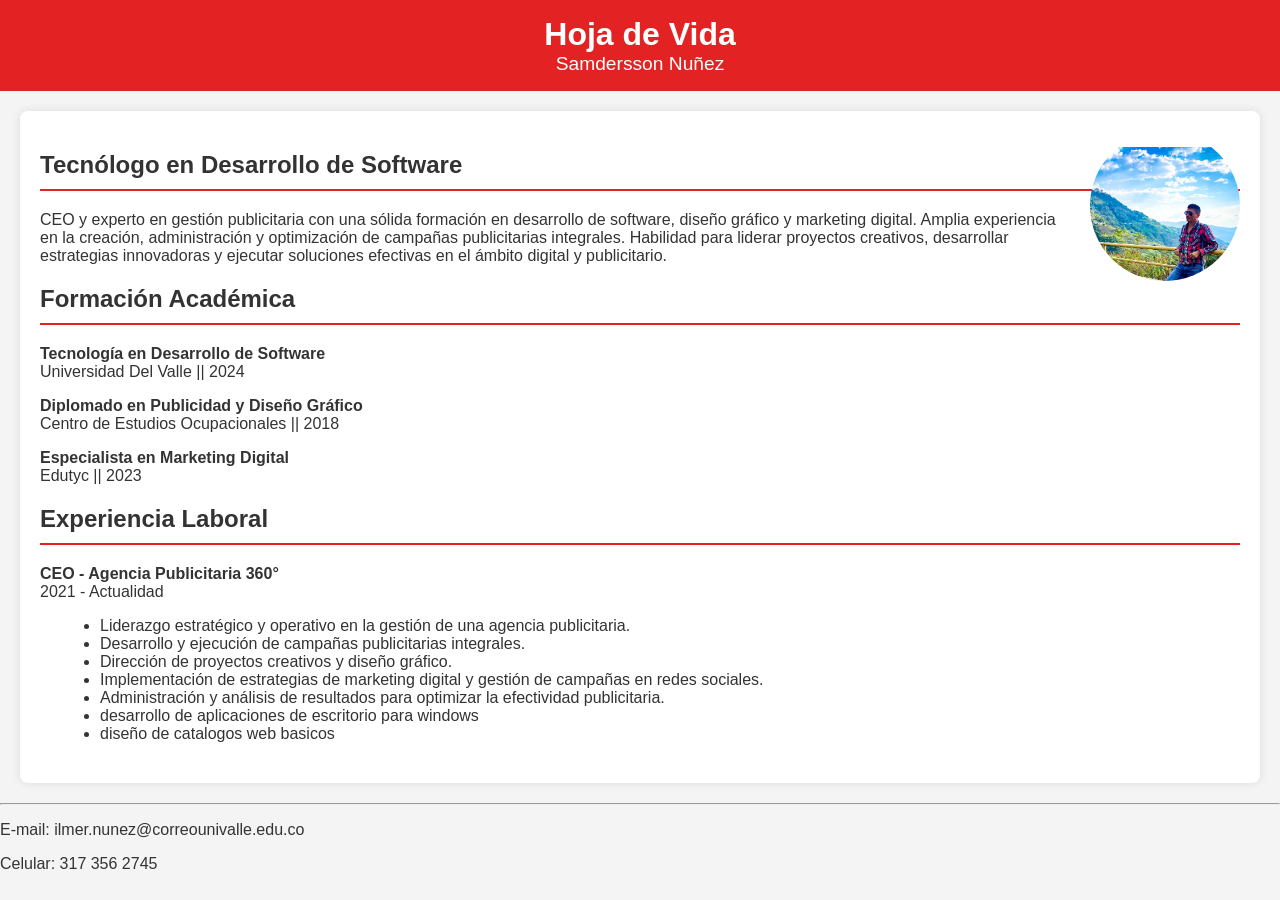
==== index.html @ 49ea9840 "actualizacion de hoja de vida, se agrego fotografia y correccion de estilos en css tambien se agrego" ====
<!DOCTYPE html>
<html lang="es">

<head>
    <meta charset="UTF-8">
    <meta name="viewport" content="width=device-width, initial-scale=1.0">
    <title>Hoja de Vida - Samdersson Nuñez</title>
    <link rel="stylesheet" href="styles.css">
</head>

<body>
    <header>
        <h1>Hoja de Vida</h1>
        <p>Samdersson Nuñez</p>
    </header>

    <section>
        <div class="photo">
            <p><img src="picture.jpg" alt="Foto"></p>

        </div>
        <h2>Tecnólogo en Desarrollo de Software</h2>
        <p>
            CEO y experto en gestión publicitaria con una sólida formación en desarrollo de software, diseño gráfico y marketing digital. Amplia experiencia en la creación, administración y optimización de campañas publicitarias integrales. Habilidad para liderar
            proyectos creativos, desarrollar estrategias innovadoras y ejecutar soluciones efectivas en el ámbito digital y publicitario.
        </p>

        <h2>Formación Académica</h2>
        <div class="educacion-item">
            <p>
                <strong>Tecnología en Desarrollo de Software</strong><br> Universidad Del Valle || 2024
            </p>
            <p>
                <strong>Diplomado en Publicidad y Diseño Gráfico</strong><br> Centro de Estudios Ocupacionales || 2018
            </p>
            <p>
                <strong>Especialista en Marketing Digital</strong><br> Edutyc || 2023
            </p>
        </div>

        <h2>Experiencia Laboral</h2>
        <div class="experiencia-item">
            <p>
                <strong>CEO - Agencia Publicitaria 360°</strong><br> 2021 - Actualidad
            </p>
            <ul>
                <li>Liderazgo estratégico y operativo en la gestión de una agencia publicitaria.</li>
                <li>Desarrollo y ejecución de campañas publicitarias integrales.</li>
                <li>Dirección de proyectos creativos y diseño gráfico.</li>
                <li>Implementación de estrategias de marketing digital y gestión de campañas en redes sociales.</li>
                <li>Administración y análisis de resultados para optimizar la efectividad publicitaria.</li>
                <li>desarrollo de aplicaciones de escritorio para windows</li>
                <li>diseño de catalogos web basicos</li>
            </ul>
        </div>
    </section>

    <footer>
        <hr>
        <div class="Contacto">
            <p>E-mail: ilmer.nunez@correounivalle.edu.co</p>
            <p>Celular: 317 356 2745</p>
        </div>
    </footer>
</body>

</html>
---- styles.css ----
body {
    font-family: Arial, sans-serif;
    margin: 0;
    padding: 0;
    color: #333;
    background-color: #f4f4f4;
}

header {
    background-color: #e32323;
    color: white;
    text-align: center;
    padding: 1em 0;
}

header h1 {
    margin: 0;
    font-size: 2em;
}

header p {
    margin: 0;
    font-size: 1.2em;
}

section {
    margin: 20px;
    padding: 20px;
    background-color: white;
    border-radius: 8px;
    box-shadow: 0 0 10px rgba(0, 0, 0, 0.1);
}

h2 {
    border-bottom: 2px solid #e32323;
    padding-bottom: 10px;
    margin-bottom: 20px;
}

.experiencia-item,
.educacion-item {
    margin-bottom: 20px;
}

ul {
    list-style-type: disc;
    margin-left: 20px;
}

.photo {
    float: right;
    margin-left: 20px;
    width: 150px;
    height: 150px;
    border-radius: 50%;
    overflow: hidden;
}

.photo img {
    width: 100%;
    height: 100%;
    object-fit: cover;
}
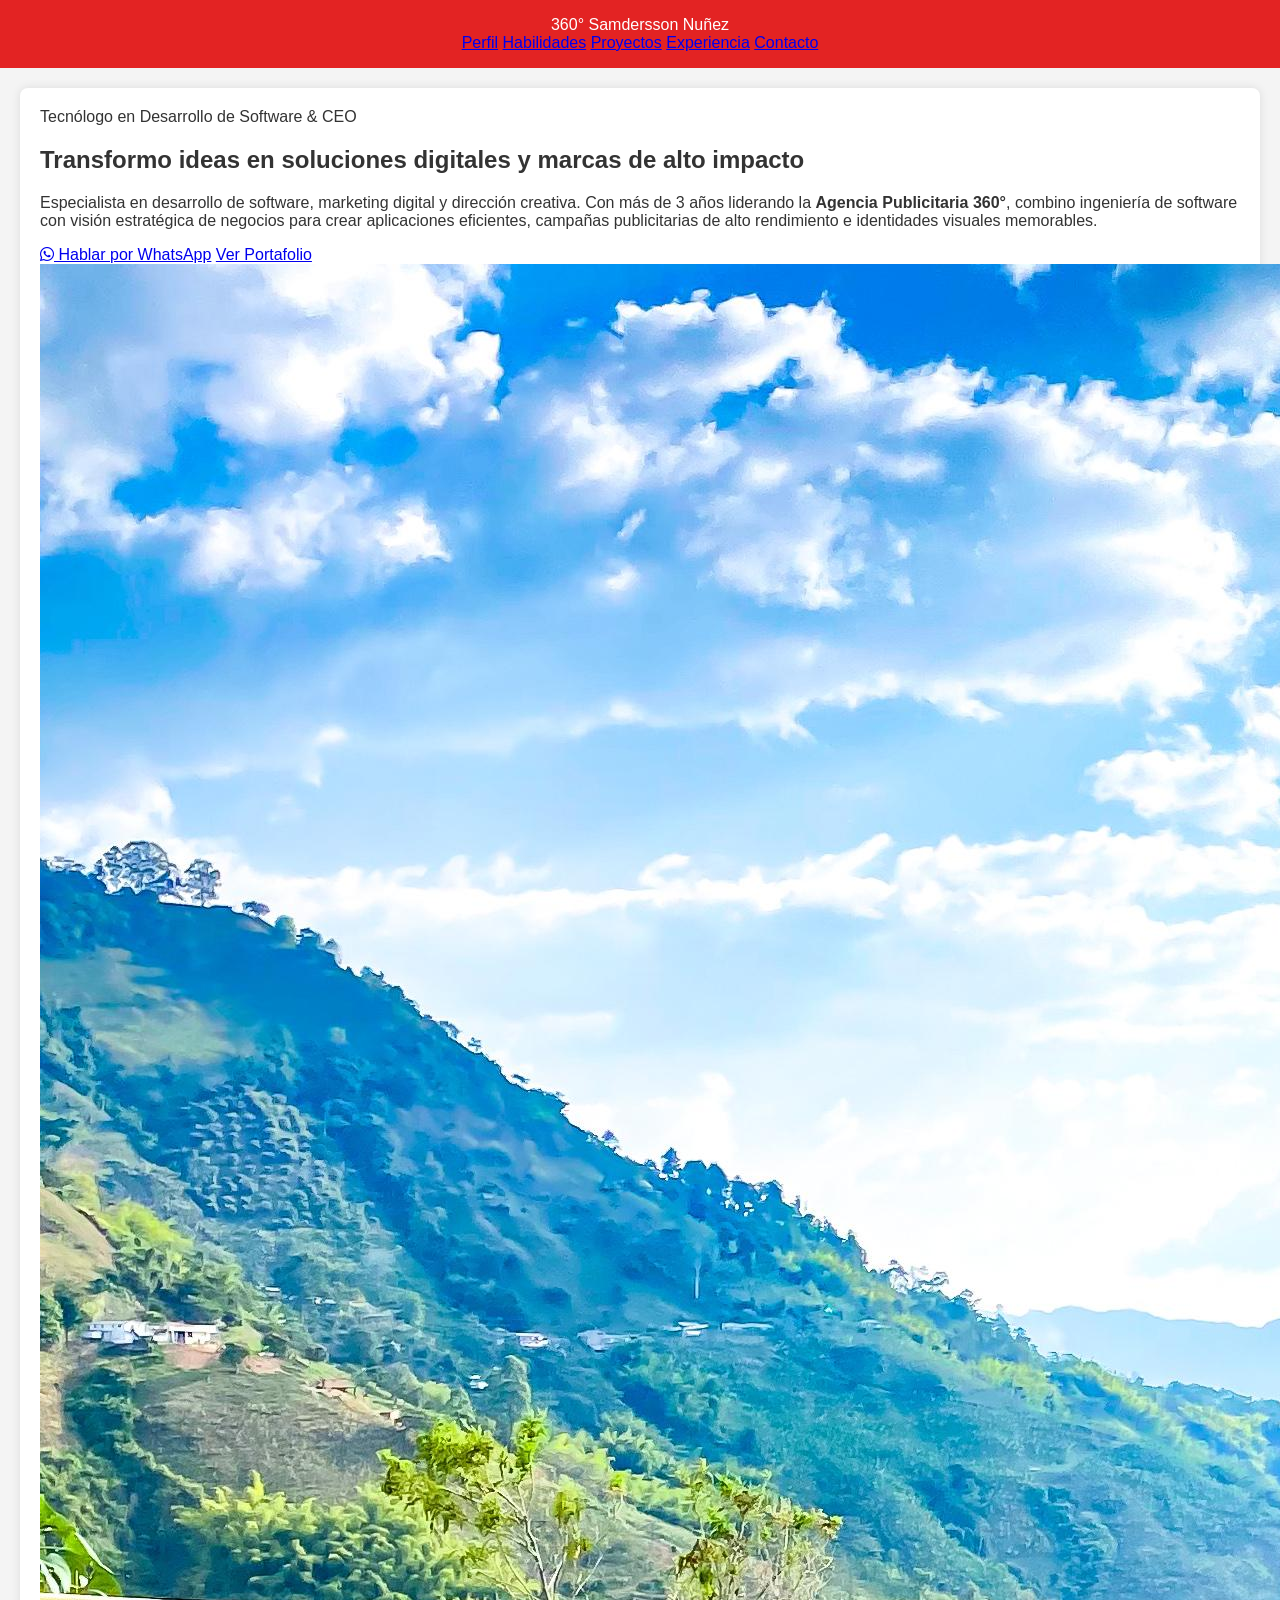
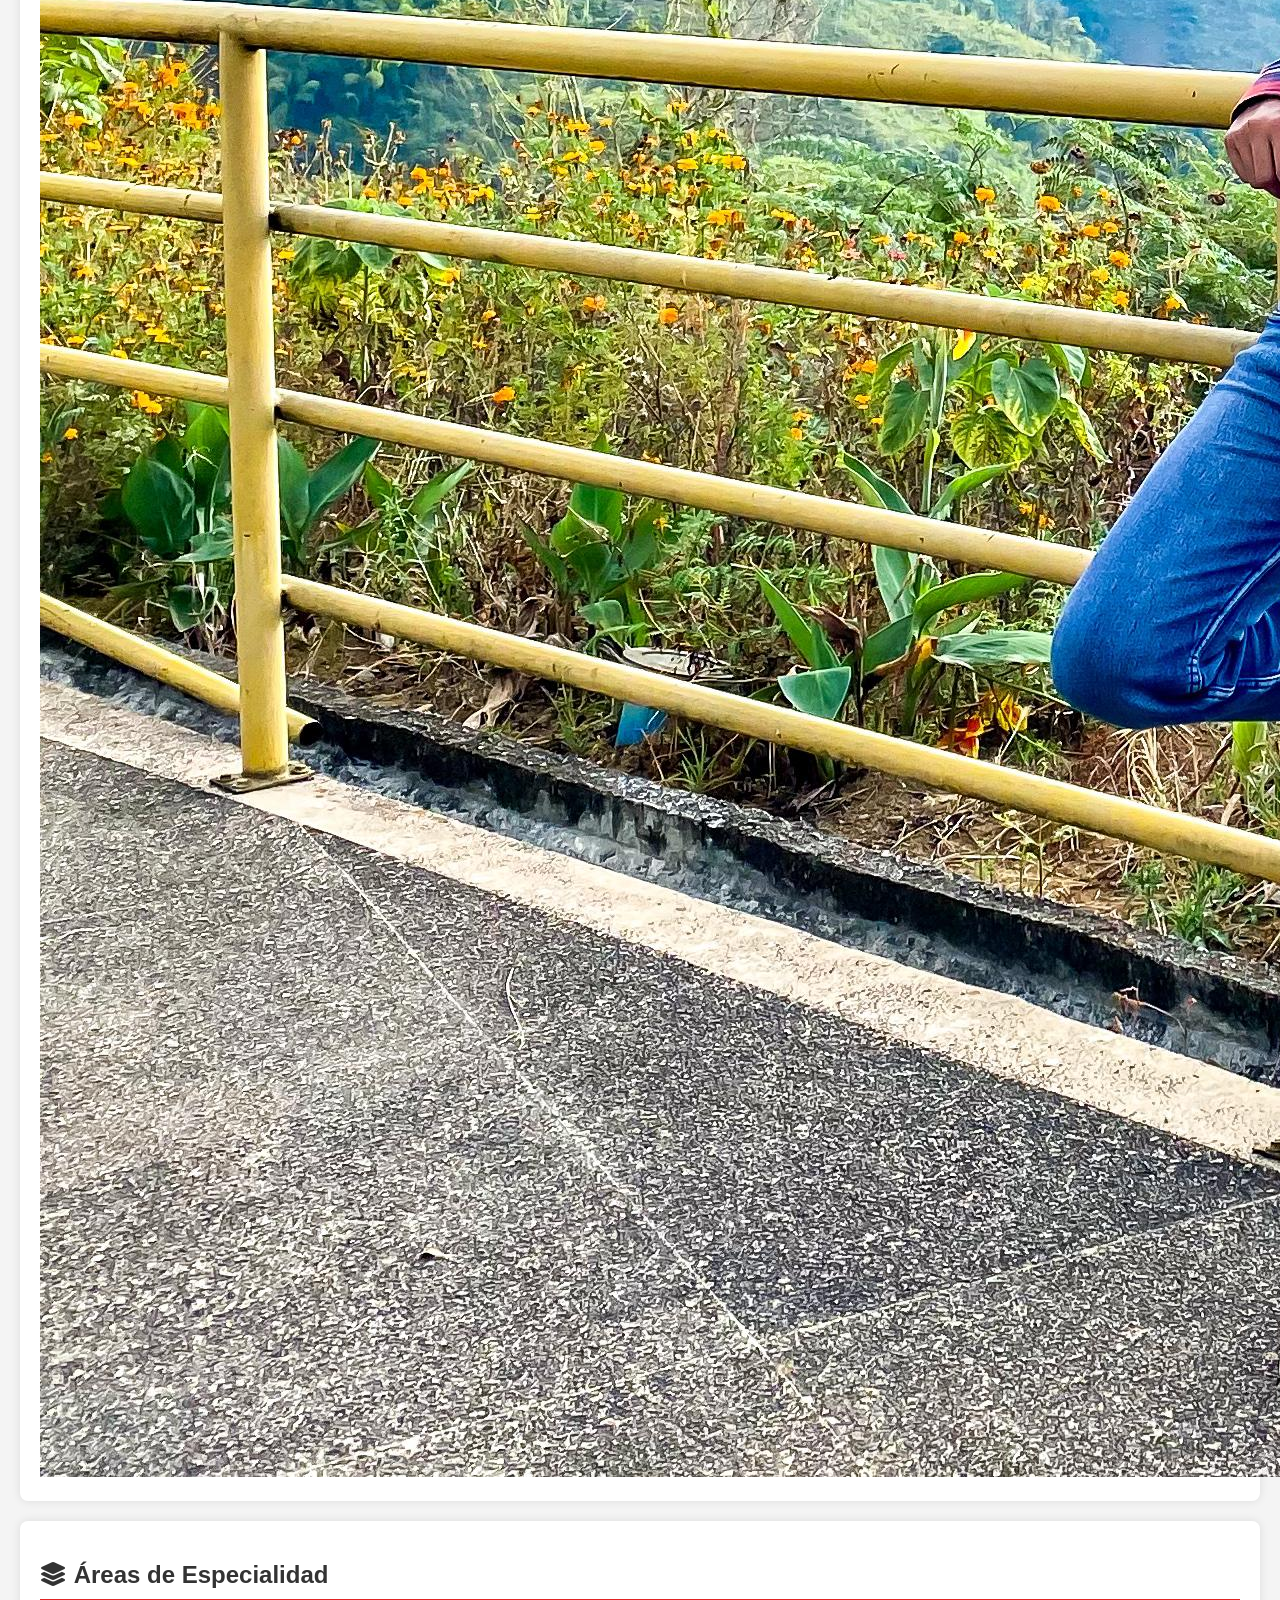
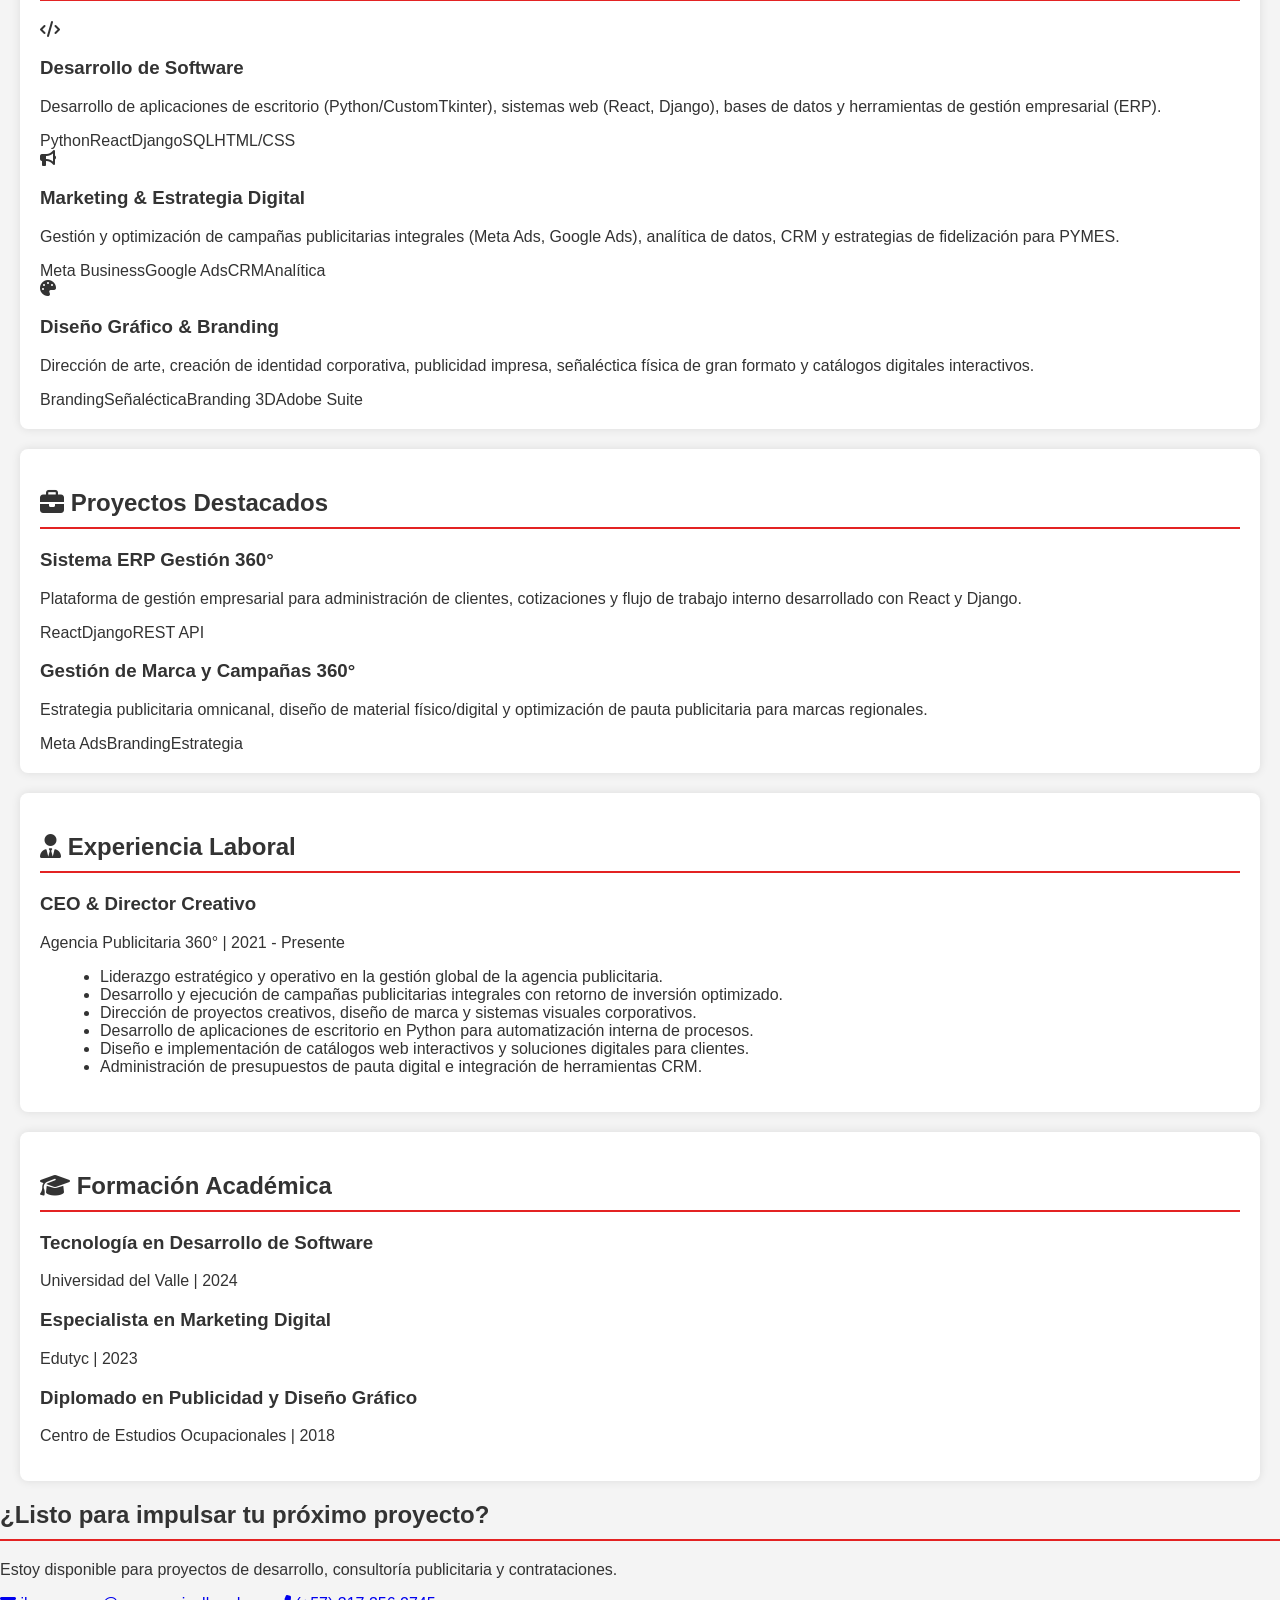
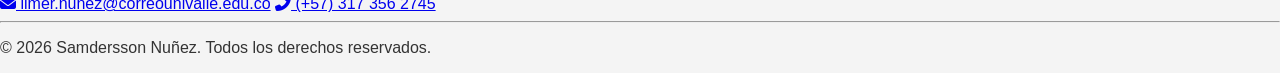
==== commit 850f032e: "actualizacion actualizacion portafolio" ====
--- a/index.html
+++ b/index.html
@@ -4,64 +4,171 @@
 <head>
     <meta charset="UTF-8">
     <meta name="viewport" content="width=device-width, initial-scale=1.0">
-    <title>Hoja de Vida - Samdersson Nuñez</title>
+    <title>Samdersson Nuñez | Desarrollador de Software & Estratega Publicitario</title>
+    <!-- Font Awesome para Iconos -->
+    <link rel="stylesheet" href="https://cdnjs.cloudflare.com/ajax/libs/font-awesome/6.4.0/css/all.min.css">
+    <!-- Google Fonts -->
+    <link href="https://fonts.googleapis.com/css2?family=Inter:wght@300;400;600;700&family=Poppins:wght@500;700&display=swap" rel="stylesheet">
     <link rel="stylesheet" href="styles.css">
 </head>
 
 <body>
-    <header>
-        <h1>Hoja de Vida</h1>
-        <p>Samdersson Nuñez</p>
+
+    <!-- Header / Navbar -->
+    <header class="navbar">
+        <div class="logo">
+            <span class="highlight">360°</span> Samdersson Nuñez
+        </div>
+        <nav>
+            <a href="#perfil">Perfil</a>
+            <a href="#skills">Habilidades</a>
+            <a href="#proyectos">Proyectos</a>
+            <a href="#experiencia">Experiencia</a>
+            <a href="#contacto" class="btn-primary">Contacto</a>
+        </nav>
     </header>
 
-    <section>
-        <div class="photo">
-            <p><img src="picture.jpg" alt="Foto"></p>
-
-        </div>
-        <h2>Tecnólogo en Desarrollo de Software</h2>
-        <p>
-            CEO y experto en gestión publicitaria con una sólida formación en desarrollo de software, diseño gráfico y marketing digital. Amplia experiencia en la creación, administración y optimización de campañas publicitarias integrales. Habilidad para liderar
-            proyectos creativos, desarrollar estrategias innovadoras y ejecutar soluciones efectivas en el ámbito digital y publicitario.
-        </p>
-
-        <h2>Formación Académica</h2>
-        <div class="educacion-item">
-            <p>
-                <strong>Tecnología en Desarrollo de Software</strong><br> Universidad Del Valle || 2024
-            </p>
-            <p>
-                <strong>Diplomado en Publicidad y Diseño Gráfico</strong><br> Centro de Estudios Ocupacionales || 2018
-            </p>
-            <p>
-                <strong>Especialista en Marketing Digital</strong><br> Edutyc || 2023
-            </p>
-        </div>
-
-        <h2>Experiencia Laboral</h2>
-        <div class="experiencia-item">
-            <p>
-                <strong>CEO - Agencia Publicitaria 360°</strong><br> 2021 - Actualidad
-            </p>
-            <ul>
-                <li>Liderazgo estratégico y operativo en la gestión de una agencia publicitaria.</li>
-                <li>Desarrollo y ejecución de campañas publicitarias integrales.</li>
-                <li>Dirección de proyectos creativos y diseño gráfico.</li>
-                <li>Implementación de estrategias de marketing digital y gestión de campañas en redes sociales.</li>
-                <li>Administración y análisis de resultados para optimizar la efectividad publicitaria.</li>
-                <li>desarrollo de aplicaciones de escritorio para windows</li>
-                <li>diseño de catalogos web basicos</li>
-            </ul>
+    <!-- Hero Section -->
+    <section id="perfil" class="hero-section">
+        <div class="hero-container">
+            <div class="hero-text">
+                <span class="badge">Tecnólogo en Desarrollo de Software & CEO</span>
+                <h1>Transformo ideas en soluciones digitales y marcas de alto impacto</h1>
+                <p class="profile-desc">
+                    Especialista en desarrollo de software, marketing digital y dirección creativa. Con más de 3 años liderando la <strong>Agencia Publicitaria 360°</strong>, combino ingeniería de software con visión estratégica de negocios para crear aplicaciones eficientes, campañas publicitarias de alto rendimiento e identidades visuales memorables.
+                </p>
+                <div class="hero-buttons">
+                    <a href="https://wa.me/573173562745" target="_blank" class="btn-whatsapp"><i class="fab fa-whatsapp"></i> Hablar por WhatsApp</a>
+                    <a href="#proyectos" class="btn-outline">Ver Portafolio</a>
+                </div>
+            </div>
+            <div class="hero-photo">
+                <div class="photo-frame">
+                    <img src="picture.jpg" alt="Foto de Samdersson Nuñez">
+                </div>
+            </div>
         </div>
     </section>
 
-    <footer>
-        <hr>
-        <div class="Contacto">
-            <p>E-mail: ilmer.nunez@correounivalle.edu.co</p>
-            <p>Celular: 317 356 2745</p>
+    <main class="main-content">
+
+        <!-- Habilidades Técnicas -->
+        <section id="skills" class="section-block">
+            <h2 class="section-title"><i class="fas fa-layer-group"></i> Áreas de Especialidad</h2>
+            <div class="skills-grid">
+                <div class="skill-card">
+                    <i class="fas fa-code card-icon"></i>
+                    <h3>Desarrollo de Software</h3>
+                    <p>Desarrollo de aplicaciones de escritorio (Python/CustomTkinter), sistemas web (React, Django), bases de datos y herramientas de gestión empresarial (ERP).</p>
+                    <div class="tags">
+                        <span>Python</span><span>React</span><span>Django</span><span>SQL</span><span>HTML/CSS</span>
+                    </div>
+                </div>
+
+                <div class="skill-card">
+                    <i class="fas fa-bullhorn card-icon"></i>
+                    <h3>Marketing & Estrategia Digital</h3>
+                    <p>Gestión y optimización de campañas publicitarias integrales (Meta Ads, Google Ads), analítica de datos, CRM y estrategias de fidelización para PYMES.</p>
+                    <div class="tags">
+                        <span>Meta Business</span><span>Google Ads</span><span>CRM</span><span>Analítica</span>
+                    </div>
+                </div>
+
+                <div class="skill-card">
+                    <i class="fas fa-palette card-icon"></i>
+                    <h3>Diseño Gráfico & Branding</h3>
+                    <p>Dirección de arte, creación de identidad corporativa, publicidad impresa, señaléctica física de gran formato y catálogos digitales interactivos.</p>
+                    <div class="tags">
+                        <span>Branding</span><span>Señaléctica</span><span>Branding 3D</span><span>Adobe Suite</span>
+                    </div>
+                </div>
+            </div>
+        </section>
+
+        <!-- Proyectos Destacados (Sección Clave de Portafolio) -->
+        <section id="proyectos" class="section-block">
+            <h2 class="section-title"><i class="fas fa-briefcase"></i> Proyectos Destacados</h2>
+            <div class="projects-grid">
+                
+                <div class="project-card">
+                    <div class="project-info">
+                        <h3>Sistema ERP Gestión 360°</h3>
+                        <p>Plataforma de gestión empresarial para administración de clientes, cotizaciones y flujo de trabajo interno desarrollado con React y Django.</p>
+                        <div class="tags">
+                            <span>React</span><span>Django</span><span>REST API</span>
+                        </div>
+                    </div>
+                </div>
+
+                <div class="project-card">
+                    <div class="project-info">
+                        <h3>Gestión de Marca y Campañas 360°</h3>
+                        <p>Estrategia publicitaria omnicanal, diseño de material físico/digital y optimización de pauta publicitaria para marcas regionales.</p>
+                        <div class="tags">
+                            <span>Meta Ads</span><span>Branding</span><span>Estrategia</span>
+                        </div>
+                    </div>
+                </div>
+
+            </div>
+        </section>
+
+        <!-- Experiencia y Formación en dos columnas -->
+        <div class="two-columns">
+            <!-- Experiencia Laboral -->
+            <section id="experiencia" class="section-block">
+                <h2 class="section-title"><i class="fas fa-user-tie"></i> Experiencia Laboral</h2>
+                <div class="timeline-item">
+                    <h3>CEO & Director Creativo</h3>
+                    <span class="company">Agencia Publicitaria 360° | 2021 - Presente</span>
+                    <ul>
+                        <li>Liderazgo estratégico y operativo en la gestión global de la agencia publicitaria.</li>
+                        <li>Desarrollo y ejecución de campañas publicitarias integrales con retorno de inversión optimizado.</li>
+                        <li>Dirección de proyectos creativos, diseño de marca y sistemas visuales corporativos.</li>
+                        <li>Desarrollo de aplicaciones de escritorio en Python para automatización interna de procesos.</li>
+                        <li>Diseño e implementación de catálogos web interactivos y soluciones digitales para clientes.</li>
+                        <li>Administración de presupuestos de pauta digital e integración de herramientas CRM.</li>
+                    </ul>
+                </div>
+            </section>
+
+            <!-- Formación Académica -->
+            <section id="educacion" class="section-block">
+                <h2 class="section-title"><i class="fas fa-graduation-cap"></i> Formación Académica</h2>
+                <div class="education-card">
+                    <h3>Tecnología en Desarrollo de Software</h3>
+                    <p class="institution">Universidad del Valle | 2024</p>
+                </div>
+
+                <div class="education-card">
+                    <h3>Especialista en Marketing Digital</h3>
+                    <p class="institution">Edutyc | 2023</p>
+                </div>
+
+                <div class="education-card">
+                    <h3>Diplomado en Publicidad y Diseño Gráfico</h3>
+                    <p class="institution">Centro de Estudios Ocupacionales | 2018</p>
+                </div>
+            </section>
+        </div>
+
+    </main>
+
+    <!-- Footer / Contacto -->
+    <footer id="contacto">
+        <div class="footer-container">
+            <h2>¿Listo para impulsar tu próximo proyecto?</h2>
+            <p>Estoy disponible para proyectos de desarrollo, consultoría publicitaria y contrataciones.</p>
+            
+            <div class="contact-links">
+                <a href="mailto:ilmer.nunez@correounivalle.edu.co"><i class="fas fa-envelope"></i> ilmer.nunez@correounivalle.edu.co</a>
+                <a href="tel:+573173562745"><i class="fas fa-phone-alt"></i> (+57) 317 356 2745</a>
+            </div>
+
+            <hr class="footer-divider">
+            <p class="copyright">&copy; 2026 Samdersson Nuñez. Todos los derechos reservados.</p>
         </div>
     </footer>
+
 </body>
-
-</html>+</html>
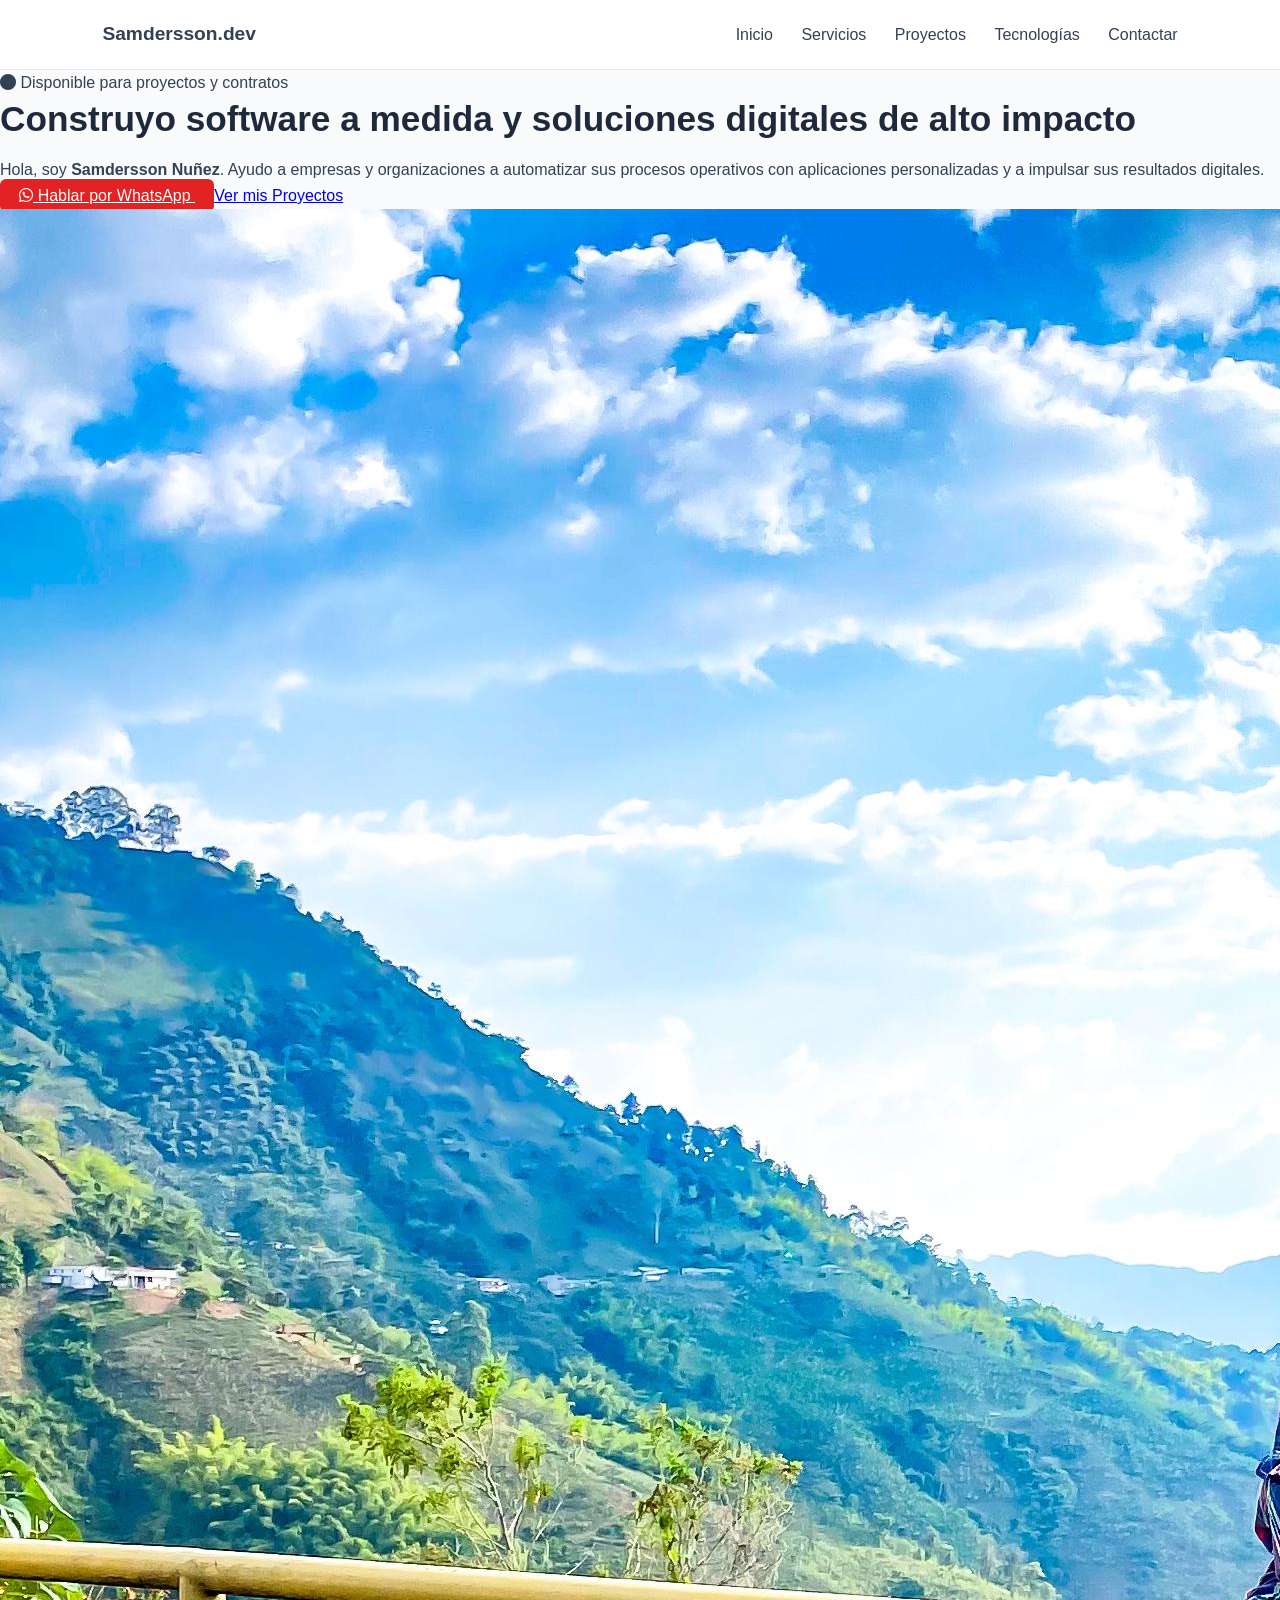
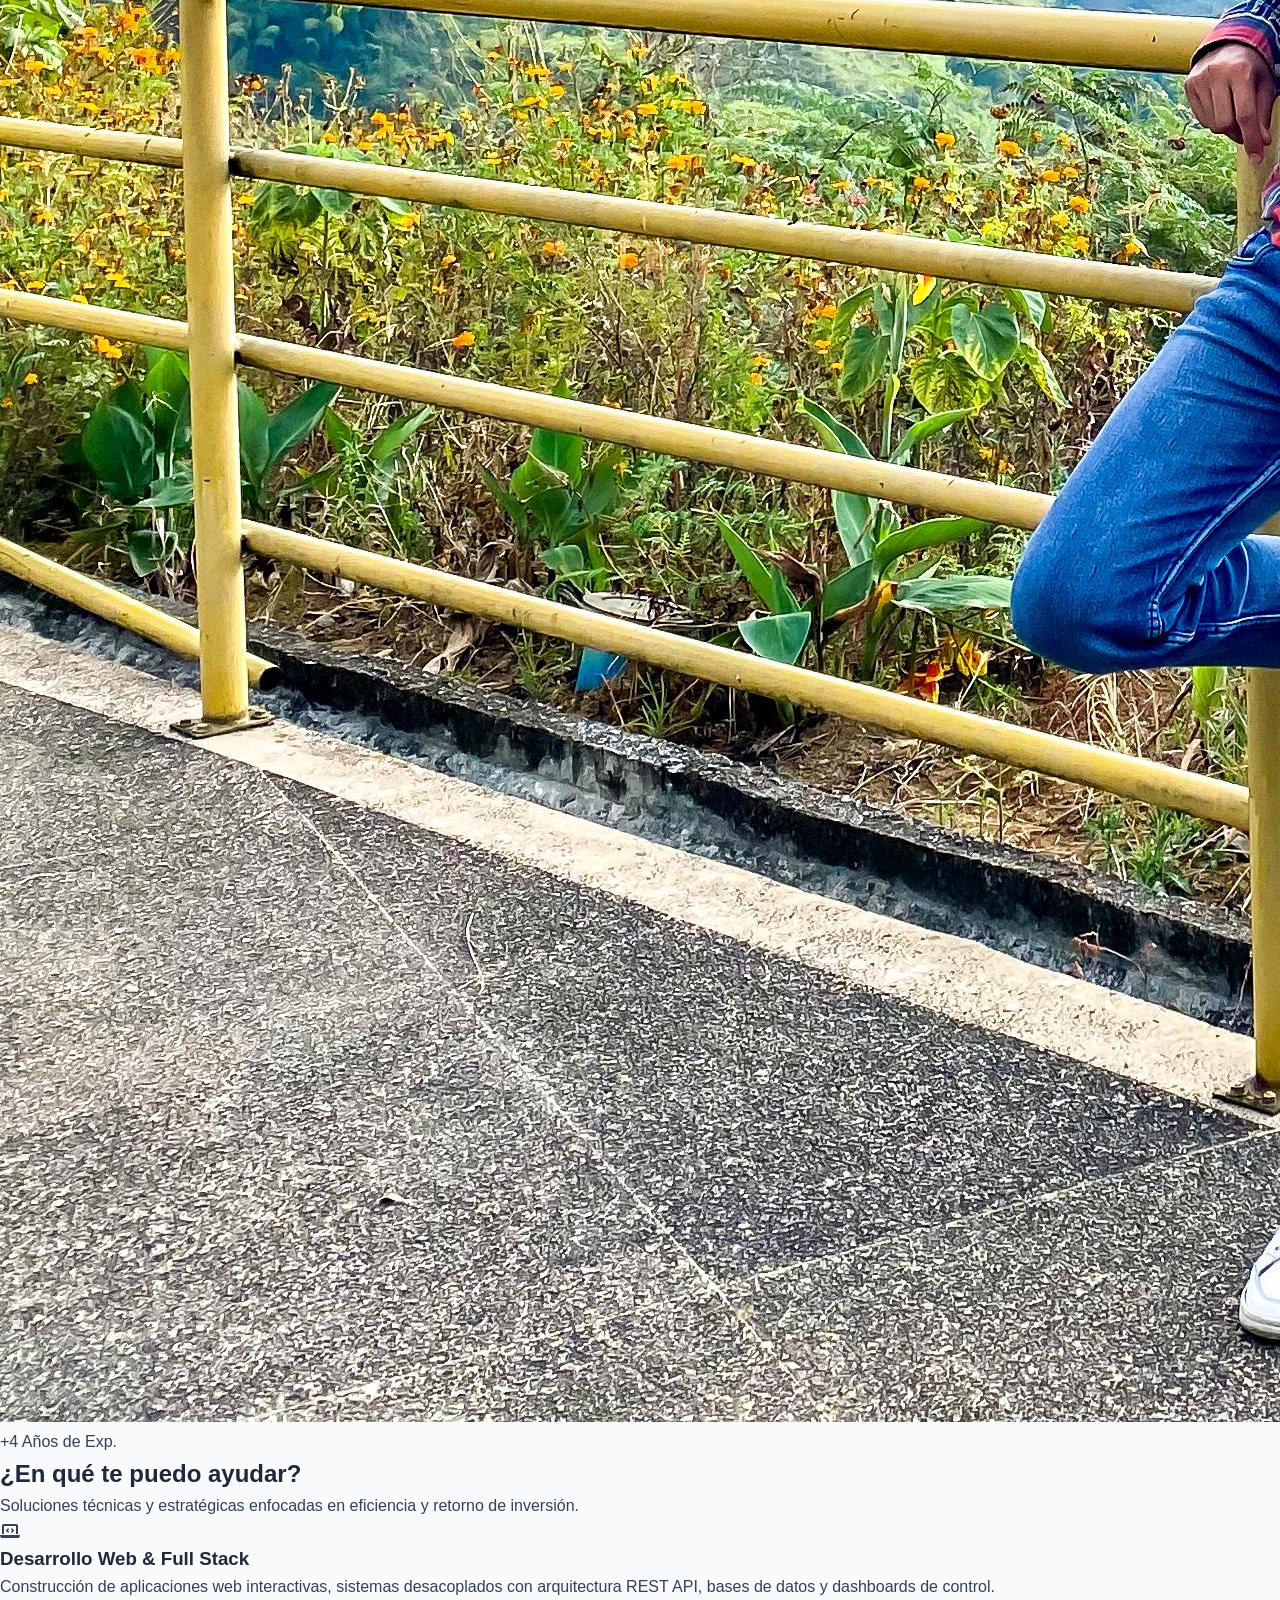
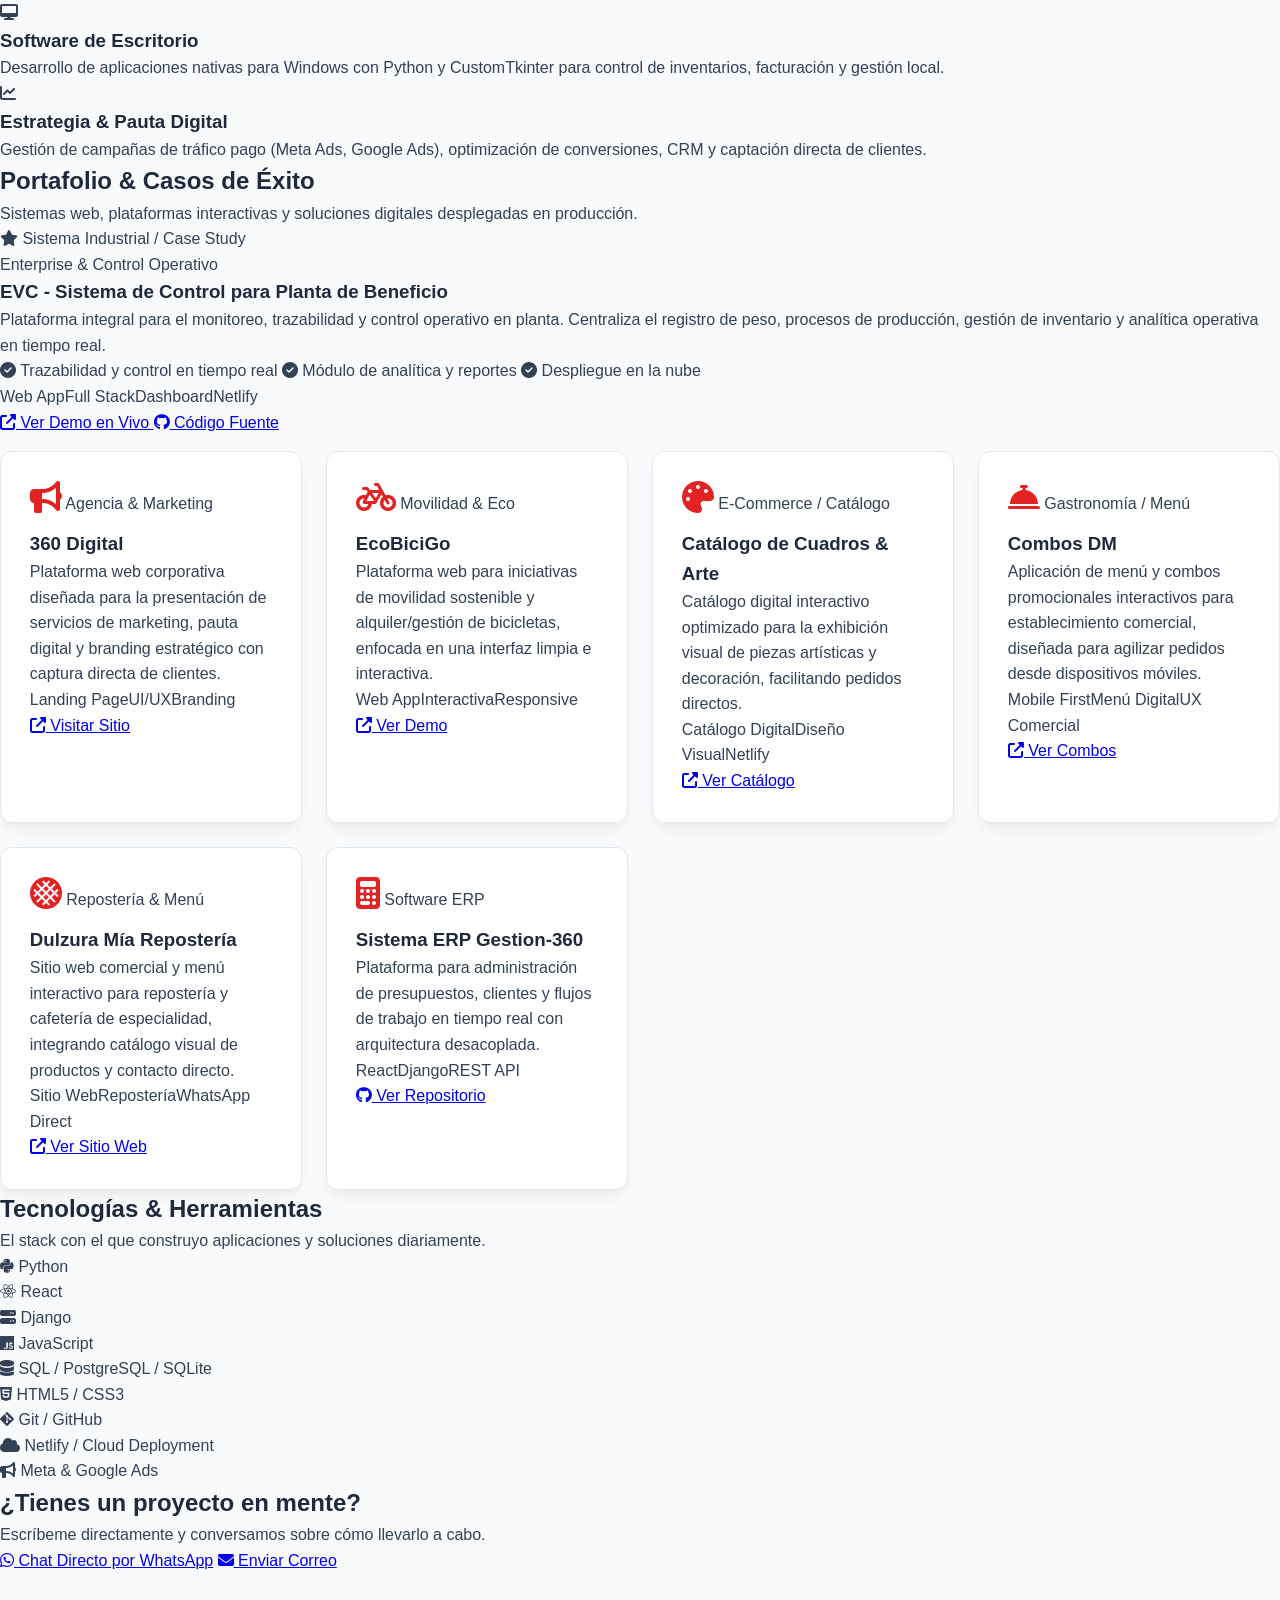
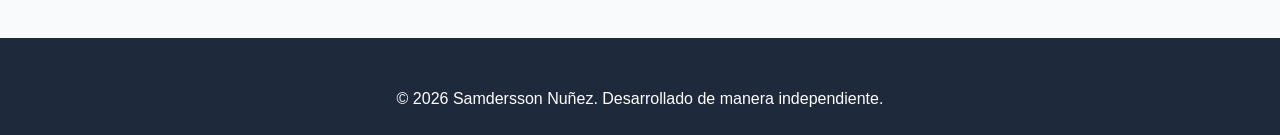
==== commit 54d5cbee: "Integrate Google Tag Manager into index.html Added Google Tag Manager script for tracking." ====
--- a/index.html
+++ b/index.html
@@ -4,11 +4,22 @@
 <head>
     <meta charset="UTF-8">
     <meta name="viewport" content="width=device-width, initial-scale=1.0">
-    <title>Samdersson Nuñez | Desarrollador de Software & Estratega Publicitario</title>
-    <!-- Font Awesome para Iconos -->
+
+        <!-- Google tag (gtag.js) -->
+    <script async src="https://www.googletagmanager.com/gtag/js?id=G-LEH8VTVCDP"></script>
+    <script>
+      window.dataLayer = window.dataLayer || [];
+      function gtag(){dataLayer.push(arguments);}
+      gtag('js', new Date());
+    
+      gtag('config', 'G-LEH8VTVCDP');
+    </script>
+        
+    <title>Samdersson Nuñez | Desarrollador Full Stack & Consultor Digital</title>
+    <!-- Font Awesome Icons -->
     <link rel="stylesheet" href="https://cdnjs.cloudflare.com/ajax/libs/font-awesome/6.4.0/css/all.min.css">
     <!-- Google Fonts -->
-    <link href="https://fonts.googleapis.com/css2?family=Inter:wght@300;400;600;700&family=Poppins:wght@500;700&display=swap" rel="stylesheet">
+    <link href="https://fonts.googleapis.com/css2?family=Plus+Jakarta+Sans:wght@400;500;600;700;800&display=swap" rel="stylesheet">
     <link rel="stylesheet" href="styles.css">
 </head>
 
@@ -17,157 +28,288 @@
     <!-- Header / Navbar -->
     <header class="navbar">
         <div class="logo">
-            <span class="highlight">360°</span> Samdersson Nuñez
+            Samdersson<span class="dot">.dev</span>
         </div>
         <nav>
-            <a href="#perfil">Perfil</a>
-            <a href="#skills">Habilidades</a>
+            <a href="#inicio">Inicio</a>
+            <a href="#servicios">Servicios</a>
             <a href="#proyectos">Proyectos</a>
-            <a href="#experiencia">Experiencia</a>
-            <a href="#contacto" class="btn-primary">Contacto</a>
+            <a href="#stack">Tecnologías</a>
+            <a href="#contacto" class="btn-nav">Contactar</a>
         </nav>
     </header>
 
     <!-- Hero Section -->
-    <section id="perfil" class="hero-section">
-        <div class="hero-container">
+    <section id="inicio" class="hero">
+        <div class="hero-content">
             <div class="hero-text">
-                <span class="badge">Tecnólogo en Desarrollo de Software & CEO</span>
-                <h1>Transformo ideas en soluciones digitales y marcas de alto impacto</h1>
-                <p class="profile-desc">
-                    Especialista en desarrollo de software, marketing digital y dirección creativa. Con más de 3 años liderando la <strong>Agencia Publicitaria 360°</strong>, combino ingeniería de software con visión estratégica de negocios para crear aplicaciones eficientes, campañas publicitarias de alto rendimiento e identidades visuales memorables.
+                <span class="badge-status"><i class="fas fa-circle"></i> Disponible para proyectos y contratos</span>
+                <h1>Construyo software a medida y soluciones digitales de alto impacto</h1>
+                <p class="hero-sub">
+                    Hola, soy <strong>Samdersson Nuñez</strong>. Ayudo a empresas y organizaciones a automatizar sus procesos operativos con aplicaciones personalizadas y a impulsar sus resultados digitales.
                 </p>
-                <div class="hero-buttons">
-                    <a href="https://wa.me/573173562745" target="_blank" class="btn-whatsapp"><i class="fab fa-whatsapp"></i> Hablar por WhatsApp</a>
-                    <a href="#proyectos" class="btn-outline">Ver Portafolio</a>
-                </div>
-            </div>
-            <div class="hero-photo">
-                <div class="photo-frame">
-                    <img src="picture.jpg" alt="Foto de Samdersson Nuñez">
+                <div class="hero-actions">
+                    <a href="https://wa.me/573173562745?text=Hola%20Samdersson,%20quiero%20cotizar%20un%20proyecto" target="_blank" class="btn-primary">
+                        <i class="fab fa-whatsapp"></i> Hablar por WhatsApp
+                    </a>
+                    <a href="#proyectos" class="btn-secondary">Ver mis Proyectos</a>
+                </div>
+            </div>
+            <div class="hero-image">
+                <div class="avatar-card">
+                    <img src="picture.jpg" alt="Samdersson Nuñez">
+                    <div class="experience-badge">
+                        <span class="num">+4</span>
+                        <span class="text">Años de Exp.</span>
+                    </div>
                 </div>
             </div>
         </div>
     </section>
 
-    <main class="main-content">
-
-        <!-- Habilidades Técnicas -->
-        <section id="skills" class="section-block">
-            <h2 class="section-title"><i class="fas fa-layer-group"></i> Áreas de Especialidad</h2>
-            <div class="skills-grid">
-                <div class="skill-card">
-                    <i class="fas fa-code card-icon"></i>
-                    <h3>Desarrollo de Software</h3>
-                    <p>Desarrollo de aplicaciones de escritorio (Python/CustomTkinter), sistemas web (React, Django), bases de datos y herramientas de gestión empresarial (ERP).</p>
-                    <div class="tags">
-                        <span>Python</span><span>React</span><span>Django</span><span>SQL</span><span>HTML/CSS</span>
-                    </div>
-                </div>
-
-                <div class="skill-card">
+    <!-- Servicios -->
+    <section id="servicios" class="section">
+        <div class="section-header">
+            <h2>¿En qué te puedo ayudar?</h2>
+            <p>Soluciones técnicas y estratégicas enfocadas en eficiencia y retorno de inversión.</p>
+        </div>
+
+        <div class="services-grid">
+            <div class="service-card">
+                <div class="service-icon"><i class="fas fa-laptop-code"></i></div>
+                <h3>Desarrollo Web & Full Stack</h3>
+                <p>Construcción de aplicaciones web interactivas, sistemas desacoplados con arquitectura REST API, bases de datos y dashboards de control.</p>
+            </div>
+
+            <div class="service-card">
+                <div class="service-icon"><i class="fas fa-desktop"></i></div>
+                <h3>Software de Escritorio</h3>
+                <p>Desarrollo de aplicaciones nativas para Windows con Python y CustomTkinter para control de inventarios, facturación y gestión local.</p>
+            </div>
+
+            <div class="service-card">
+                <div class="service-icon"><i class="fas fa-chart-line"></i></div>
+                <h3>Estrategia & Pauta Digital</h3>
+                <p>Gestión de campañas de tráfico pago (Meta Ads, Google Ads), optimización de conversiones, CRM y captación directa de clientes.</p>
+            </div>
+        </div>
+    </section>
+
+    <!-- Proyectos Destacados (Showcase & Clientes) -->
+<section id="proyectos" class="section bg-alt">
+    <div class="section-header">
+        <h2>Portafolio & Casos de Éxito</h2>
+        <p>Sistemas web, plataformas interactivas y soluciones digitales desplegadas en producción.</p>
+    </div>
+
+    <div class="projects-container">
+
+        <!-- PROYECTO DESTACADO PRINCIPAL (EVC) -->
+        <div class="featured-project-card">
+            <div class="featured-badge"><i class="fas fa-star"></i> Sistema Industrial / Case Study</div>
+            <div class="featured-content">
+                <div class="featured-text">
+                    <span class="project-tag">Enterprise & Control Operativo</span>
+                    <h3>EVC - Sistema de Control para Planta de Beneficio</h3>
+                    <p>
+                        Plataforma integral para el monitoreo, trazabilidad y control operativo en planta. Centraliza el registro de peso, procesos de producción, gestión de inventario y analítica operativa en tiempo real.
+                    </p>
+                    
+                    <div class="project-highlights">
+                        <span><i class="fas fa-check-circle"></i> Trazabilidad y control en tiempo real</span>
+                        <span><i class="fas fa-check-circle"></i> Módulo de analítica y reportes</span>
+                        <span><i class="fas fa-check-circle"></i> Despliegue en la nube</span>
+                    </div>
+
+                    <div class="tech-stack">
+                        <span>Web App</span><span>Full Stack</span><span>Dashboard</span><span>Netlify</span>
+                    </div>
+
+                    <div class="project-links">
+                        <a href="https://portafolioevc.netlify.app/" target="_blank" class="btn-demo">
+                            <i class="fas fa-external-link-alt"></i> Ver Demo en Vivo
+                        </a>
+                        <a href="https://github.com/Samdersson/planta-de-beneficio" target="_blank" class="btn-github-sm">
+                            <i class="fab fa-github"></i> Código Fuente
+                        </a>
+                    </div>
+                </div>
+            </div>
+        </div>
+
+        <!-- GRID DE PROYECTOS Y CLIENTES -->
+        <div class="projects-grid margin-top-projects">
+            
+            <!-- 1. 360 Digital -->
+            <div class="project-card">
+                <div class="project-header-bar">
                     <i class="fas fa-bullhorn card-icon"></i>
-                    <h3>Marketing & Estrategia Digital</h3>
-                    <p>Gestión y optimización de campañas publicitarias integrales (Meta Ads, Google Ads), analítica de datos, CRM y estrategias de fidelización para PYMES.</p>
-                    <div class="tags">
-                        <span>Meta Business</span><span>Google Ads</span><span>CRM</span><span>Analítica</span>
-                    </div>
-                </div>
-
-                <div class="skill-card">
+                    <span class="project-tag">Agencia & Marketing</span>
+                </div>
+                <div class="project-body">
+                    <h3>360 Digital</h3>
+                    <p>Plataforma web corporativa diseñada para la presentación de servicios de marketing, pauta digital y branding estratégico con captura directa de clientes.</p>
+                    
+                    <div class="tech-stack">
+                        <span>Landing Page</span><span>UI/UX</span><span>Branding</span>
+                    </div>
+
+                    <div class="project-links">
+                        <a href="https://360digital.netlify.app/" target="_blank" class="btn-demo">
+                            <i class="fas fa-external-link-alt"></i> Visitar Sitio
+                        </a>
+                    </div>
+                </div>
+            </div>
+
+            <!-- 2. EcoBiciGo -->
+            <div class="project-card">
+                <div class="project-header-bar">
+                    <i class="fas fa-bicycle card-icon"></i>
+                    <span class="project-tag">Movilidad & Eco</span>
+                </div>
+                <div class="project-body">
+                    <h3>EcoBiciGo</h3>
+                    <p>Plataforma web para iniciativas de movilidad sostenible y alquiler/gestión de bicicletas, enfocada en una interfaz limpia e interactiva.</p>
+                    
+                    <div class="tech-stack">
+                        <span>Web App</span><span>Interactiva</span><span>Responsive</span>
+                    </div>
+
+                    <div class="project-links">
+                        <a href="https://ecobicigo.netlify.app/" target="_blank" class="btn-demo">
+                            <i class="fas fa-external-link-alt"></i> Ver Demo
+                        </a>
+                    </div>
+                </div>
+            </div>
+
+            <!-- 3. Catálogo Cuadros -->
+            <div class="project-card">
+                <div class="project-header-bar">
                     <i class="fas fa-palette card-icon"></i>
-                    <h3>Diseño Gráfico & Branding</h3>
-                    <p>Dirección de arte, creación de identidad corporativa, publicidad impresa, señaléctica física de gran formato y catálogos digitales interactivos.</p>
-                    <div class="tags">
-                        <span>Branding</span><span>Señaléctica</span><span>Branding 3D</span><span>Adobe Suite</span>
-                    </div>
-                </div>
-            </div>
-        </section>
-
-        <!-- Proyectos Destacados (Sección Clave de Portafolio) -->
-        <section id="proyectos" class="section-block">
-            <h2 class="section-title"><i class="fas fa-briefcase"></i> Proyectos Destacados</h2>
-            <div class="projects-grid">
-                
-                <div class="project-card">
-                    <div class="project-info">
-                        <h3>Sistema ERP Gestión 360°</h3>
-                        <p>Plataforma de gestión empresarial para administración de clientes, cotizaciones y flujo de trabajo interno desarrollado con React y Django.</p>
-                        <div class="tags">
-                            <span>React</span><span>Django</span><span>REST API</span>
-                        </div>
-                    </div>
-                </div>
-
-                <div class="project-card">
-                    <div class="project-info">
-                        <h3>Gestión de Marca y Campañas 360°</h3>
-                        <p>Estrategia publicitaria omnicanal, diseño de material físico/digital y optimización de pauta publicitaria para marcas regionales.</p>
-                        <div class="tags">
-                            <span>Meta Ads</span><span>Branding</span><span>Estrategia</span>
-                        </div>
-                    </div>
-                </div>
-
-            </div>
-        </section>
-
-        <!-- Experiencia y Formación en dos columnas -->
-        <div class="two-columns">
-            <!-- Experiencia Laboral -->
-            <section id="experiencia" class="section-block">
-                <h2 class="section-title"><i class="fas fa-user-tie"></i> Experiencia Laboral</h2>
-                <div class="timeline-item">
-                    <h3>CEO & Director Creativo</h3>
-                    <span class="company">Agencia Publicitaria 360° | 2021 - Presente</span>
-                    <ul>
-                        <li>Liderazgo estratégico y operativo en la gestión global de la agencia publicitaria.</li>
-                        <li>Desarrollo y ejecución de campañas publicitarias integrales con retorno de inversión optimizado.</li>
-                        <li>Dirección de proyectos creativos, diseño de marca y sistemas visuales corporativos.</li>
-                        <li>Desarrollo de aplicaciones de escritorio en Python para automatización interna de procesos.</li>
-                        <li>Diseño e implementación de catálogos web interactivos y soluciones digitales para clientes.</li>
-                        <li>Administración de presupuestos de pauta digital e integración de herramientas CRM.</li>
-                    </ul>
-                </div>
-            </section>
-
-            <!-- Formación Académica -->
-            <section id="educacion" class="section-block">
-                <h2 class="section-title"><i class="fas fa-graduation-cap"></i> Formación Académica</h2>
-                <div class="education-card">
-                    <h3>Tecnología en Desarrollo de Software</h3>
-                    <p class="institution">Universidad del Valle | 2024</p>
-                </div>
-
-                <div class="education-card">
-                    <h3>Especialista en Marketing Digital</h3>
-                    <p class="institution">Edutyc | 2023</p>
-                </div>
-
-                <div class="education-card">
-                    <h3>Diplomado en Publicidad y Diseño Gráfico</h3>
-                    <p class="institution">Centro de Estudios Ocupacionales | 2018</p>
-                </div>
-            </section>
-        </div>
-
-    </main>
-
-    <!-- Footer / Contacto -->
-    <footer id="contacto">
-        <div class="footer-container">
-            <h2>¿Listo para impulsar tu próximo proyecto?</h2>
-            <p>Estoy disponible para proyectos de desarrollo, consultoría publicitaria y contrataciones.</p>
-            
-            <div class="contact-links">
-                <a href="mailto:ilmer.nunez@correounivalle.edu.co"><i class="fas fa-envelope"></i> ilmer.nunez@correounivalle.edu.co</a>
-                <a href="tel:+573173562745"><i class="fas fa-phone-alt"></i> (+57) 317 356 2745</a>
-            </div>
-
-            <hr class="footer-divider">
-            <p class="copyright">&copy; 2026 Samdersson Nuñez. Todos los derechos reservados.</p>
-        </div>
+                    <span class="project-tag">E-Commerce / Catálogo</span>
+                </div>
+                <div class="project-body">
+                    <h3>Catálogo de Cuadros & Arte</h3>
+                    <p>Catálogo digital interactivo optimizado para la exhibición visual de piezas artísticas y decoración, facilitando pedidos directos.</p>
+                    
+                    <div class="tech-stack">
+                        <span>Catálogo Digital</span><span>Diseño Visual</span><span>Netlify</span>
+                    </div>
+
+                    <div class="project-links">
+                        <a href="https://catalogo-cuadros.netlify.app/" target="_blank" class="btn-demo">
+                            <i class="fas fa-external-link-alt"></i> Ver Catálogo
+                        </a>
+                    </div>
+                </div>
+            </div>
+
+            <!-- 4. Combos DM -->
+            <div class="project-card">
+                <div class="project-header-bar">
+                    <i class="fas fa-concierge-bell card-icon"></i>
+                    <span class="project-tag">Gastronomía / Menú</span>
+                </div>
+                <div class="project-body">
+                    <h3>Combos DM</h3>
+                    <p>Aplicación de menú y combos promocionales interactivos para establecimiento comercial, diseñada para agilizar pedidos desde dispositivos móviles.</p>
+                    
+                    <div class="tech-stack">
+                        <span>Mobile First</span><span>Menú Digital</span><span>UX Comercial</span>
+                    </div>
+
+                    <div class="project-links">
+                        <a href="https://combosdm.netlify.app/" target="_blank" class="btn-demo">
+                            <i class="fas fa-external-link-alt"></i> Ver Combos
+                        </a>
+                    </div>
+                </div>
+            </div>
+
+            <!-- 5. Dulzura Mía -->
+            <div class="project-card">
+                <div class="project-header-bar">
+                    <i class="fas fa-stroopwafel card-icon"></i>
+                    <span class="project-tag">Repostería & Menú</span>
+                </div>
+                <div class="project-body">
+                    <h3>Dulzura Mía Repostería</h3>
+                    <p>Sitio web comercial y menú interactivo para repostería y cafetería de especialidad, integrando catálogo visual de productos y contacto directo.</p>
+                    
+                    <div class="tech-stack">
+                        <span>Sitio Web</span><span>Repostería</span><span>WhatsApp Direct</span>
+                    </div>
+
+                    <div class="project-links">
+                        <a href="https://dulzuramia.netlify.app/" target="_blank" class="btn-demo">
+                            <i class="fas fa-external-link-alt"></i> Ver Sitio Web
+                        </a>
+                    </div>
+                </div>
+            </div>
+
+            <!-- 6. ERP Gestión-360 -->
+            <div class="project-card">
+                <div class="project-header-bar">
+                    <i class="fas fa-calculator card-icon"></i>
+                    <span class="project-tag">Software ERP</span>
+                </div>
+                <div class="project-body">
+                    <h3>Sistema ERP Gestion-360</h3>
+                    <p>Plataforma para administración de presupuestos, clientes y flujos de trabajo en tiempo real con arquitectura desacoplada.</p>
+                    
+                    <div class="tech-stack">
+                        <span>React</span><span>Django</span><span>REST API</span>
+                    </div>
+
+                    <div class="project-links">
+                        <a href="https://github.com/Samdersson/Gestion-360-ERP" target="_blank" class="btn-github-sm">
+                            <i class="fab fa-github"></i> Ver Repositorio
+                        </a>
+                    </div>
+                </div>
+            </div>
+
+        </div>
+    </div>
+</section>
+
+    <!-- Stack Tecnológico -->
+    <section id="stack" class="section">
+        <div class="section-header">
+            <h2>Tecnologías & Herramientas</h2>
+            <p>El stack con el que construyo aplicaciones y soluciones diariamente.</p>
+        </div>
+
+        <div class="skills-flex">
+            <div class="skill-chip"><i class="fab fa-python"></i> Python</div>
+            <div class="skill-chip"><i class="fab fa-react"></i> React</div>
+            <div class="skill-chip"><i class="fas fa-server"></i> Django</div>
+            <div class="skill-chip"><i class="fab fa-js"></i> JavaScript</div>
+            <div class="skill-chip"><i class="fas fa-database"></i> SQL / PostgreSQL / SQLite</div>
+            <div class="skill-chip"><i class="fab fa-html5"></i> HTML5 / CSS3</div>
+            <div class="skill-chip"><i class="fab fa-git-alt"></i> Git / GitHub</div>
+            <div class="skill-chip"><i class="fas fa-cloud"></i> Netlify / Cloud Deployment</div>
+            <div class="skill-chip"><i class="fas fa-bullhorn"></i> Meta & Google Ads</div>
+        </div>
+    </section>
+
+    <!-- Contacto Directo -->
+    <section id="contacto" class="cta-section">
+        <div class="cta-card">
+            <h2>¿Tienes un proyecto en mente?</h2>
+            <p>Escríbeme directamente y conversamos sobre cómo llevarlo a cabo.</p>
+            <div class="contact-buttons">
+                <a href="https://wa.me/573173562745" target="_blank" class="btn-cta-primary"><i class="fab fa-whatsapp"></i> Chat Directo por WhatsApp</a>
+                <a href="mailto:ilmer.nunez@correounivalle.edu.co" class="btn-cta-secondary"><i class="fas fa-envelope"></i> Enviar Correo</a>
+            </div>
+        </div>
+    </section>
+
+    <footer>
+        <p>&copy; 2026 Samdersson Nuñez. Desarrollado de manera independiente.</p>
     </footer>
 
 </body>
--- a/styles.css
+++ b/styles.css
@@ -1,63 +1,353 @@
-body {
-    font-family: Arial, sans-serif;
+:root {
+    --primary-color: #e32323;
+    --primary-dark: #b81818;
+    --secondary-color: #1e293b;
+    --text-color: #334155;
+    --bg-light: #f8fafc;
+    --white: #ffffff;
+    --border-color: #e2e8f0;
+    --shadow: 0 10px 15px -3px rgba(0, 0, 0, 0.05), 0 4px 6px -2px rgba(0, 0, 0, 0.025);
+    --radius: 12px;
+}
+
+* {
+    box-sizing: border-box;
     margin: 0;
     padding: 0;
-    color: #333;
-    background-color: #f4f4f4;
-}
-
-header {
-    background-color: #e32323;
+}
+
+body {
+    font-family: 'Inter', sans-serif;
+    color: var(--text-color);
+    background-color: var(--bg-light);
+    line-height: 1.6;
+}
+
+h1, h2, h3 {
+    font-family: 'Poppins', sans-serif;
+    color: var(--secondary-color);
+}
+
+/* Navbar */
+.navbar {
+    display: flex;
+    justify-content: space-between;
+    align-items: center;
+    padding: 1.2rem 8%;
+    background-color: var(--white);
+    border-bottom: 1px solid var(--border-color);
+    position: sticky;
+    top: 0;
+    z-index: 100;
+}
+
+.logo {
+    font-size: 1.2rem;
+    font-weight: 700;
+}
+
+.highlight {
+    color: var(--primary-color);
+}
+
+.navbar nav a {
+    margin-left: 1.5rem;
+    text-decoration: none;
+    color: var(--text-color);
+    font-weight: 500;
+    transition: color 0.3s;
+}
+
+.navbar nav a:hover {
+    color: var(--primary-color);
+}
+
+.btn-primary {
+    background-color: var(--primary-color);
+    color: var(--white) !important;
+    padding: 0.5rem 1.2rem;
+    border-radius: 6px;
+}
+
+.btn-primary:hover {
+    background-color: var(--primary-dark);
+}
+
+/* Hero Section */
+.hero-section {
+    background: linear-gradient(135deg, #ffffff 0%, #f1f5f9 100%);
+    padding: 4rem 8%;
+    border-bottom: 1px solid var(--border-color);
+}
+
+.hero-container {
+    display: flex;
+    align-items: center;
+    justify-content: space-between;
+    gap: 3rem;
+    max-width: 1200px;
+    margin: 0 auto;
+}
+
+.hero-text {
+    flex: 1;
+}
+
+.badge {
+    background-color: #fee2e2;
+    color: var(--primary-color);
+    padding: 0.3rem 0.8rem;
+    border-radius: 20px;
+    font-size: 0.85rem;
+    font-weight: 600;
+    display: inline-block;
+    margin-bottom: 1rem;
+}
+
+.hero-text h1 {
+    font-size: 2.2rem;
+    line-height: 1.3;
+    margin-bottom: 1rem;
+}
+
+.profile-desc {
+    font-size: 1.05rem;
+    color: #64748b;
+    margin-bottom: 1.8rem;
+}
+
+.hero-buttons {
+    display: flex;
+    gap: 1rem;
+}
+
+.btn-whatsapp {
+    background-color: #25d366;
     color: white;
-    text-align: center;
-    padding: 1em 0;
-}
-
-header h1 {
-    margin: 0;
-    font-size: 2em;
-}
-
-header p {
-    margin: 0;
-    font-size: 1.2em;
-}
-
-section {
-    margin: 20px;
-    padding: 20px;
-    background-color: white;
+    padding: 0.8rem 1.4rem;
     border-radius: 8px;
-    box-shadow: 0 0 10px rgba(0, 0, 0, 0.1);
-}
-
-h2 {
-    border-bottom: 2px solid #e32323;
-    padding-bottom: 10px;
-    margin-bottom: 20px;
-}
-
-.experiencia-item,
-.educacion-item {
-    margin-bottom: 20px;
-}
-
-ul {
-    list-style-type: disc;
-    margin-left: 20px;
-}
-
-.photo {
-    float: right;
-    margin-left: 20px;
-    width: 150px;
-    height: 150px;
+    text-decoration: none;
+    font-weight: 600;
+    display: flex;
+    align-items: center;
+    gap: 8px;
+    transition: transform 0.2s;
+}
+
+.btn-whatsapp:hover {
+    transform: translateY(-2px);
+}
+
+.btn-outline {
+    border: 2px solid var(--secondary-color);
+    color: var(--secondary-color);
+    padding: 0.8rem 1.4rem;
+    border-radius: 8px;
+    text-decoration: none;
+    font-weight: 600;
+    transition: background 0.3s;
+}
+
+.btn-outline:hover {
+    background-color: var(--secondary-color);
+    color: white;
+}
+
+/* Hero Photo */
+.hero-photo {
+    flex-shrink: 0;
+}
+
+.photo-frame {
+    width: 220px;
+    height: 220px;
     border-radius: 50%;
+    border: 4px solid var(--primary-color);
     overflow: hidden;
-}
-
-.photo img {
+    box-shadow: 0 20px 25px -5px rgba(0, 0, 0, 0.1);
+}
+
+.photo-frame img {
     width: 100%;
     height: 100%;
     object-fit: cover;
-}+}
+
+/* Container Principal */
+.main-content {
+    max-width: 1200px;
+    margin: 3rem auto;
+    padding: 0 2rem;
+}
+
+.section-block {
+    margin-bottom: 3.5rem;
+}
+
+.section-title {
+    font-size: 1.5rem;
+    margin-bottom: 1.5rem;
+    display: flex;
+    align-items: center;
+    gap: 10px;
+    color: var(--secondary-color);
+    border-bottom: 3px solid var(--primary-color);
+    display: inline-block;
+    padding-bottom: 5px;
+}
+
+/* Cards & Grid */
+.skills-grid, .projects-grid {
+    display: grid;
+    grid-template-columns: repeat(auto-fit, minmax(300px, 1fr));
+    gap: 1.5rem;
+    margin-top: 1rem;
+}
+
+.skill-card, .project-card, .education-card {
+    background-color: var(--white);
+    padding: 1.8rem;
+    border-radius: var(--radius);
+    border: 1px solid var(--border-color);
+    box-shadow: var(--shadow);
+    transition: transform 0.3s, box-shadow 0.3s;
+}
+
+.skill-card:hover, .project-card:hover {
+    transform: translateY(-5px);
+    box-shadow: 0 20px 25px -5px rgba(0, 0, 0, 0.1);
+}
+
+.card-icon {
+    font-size: 2rem;
+    color: var(--primary-color);
+    margin-bottom: 1rem;
+}
+
+.tags {
+    margin-top: 1rem;
+    display: flex;
+    flex-wrap: wrap;
+    gap: 6px;
+}
+
+.tags span {
+    background-color: #f1f5f9;
+    color: #475569;
+    font-size: 0.75rem;
+    font-weight: 600;
+    padding: 0.3rem 0.6rem;
+    border-radius: 4px;
+}
+
+/* Two Columns Layout */
+.two-columns {
+    display: grid;
+    grid-template-columns: 1.5fr 1fr;
+    gap: 2rem;
+}
+
+.timeline-item {
+    background-color: var(--white);
+    padding: 1.8rem;
+    border-radius: var(--radius);
+    border-left: 4px solid var(--primary-color);
+    box-shadow: var(--shadow);
+}
+
+.company {
+    display: block;
+    font-weight: 600;
+    color: var(--primary-color);
+    margin-bottom: 1rem;
+}
+
+.timeline-item ul {
+    padding-left: 1.2rem;
+}
+
+.timeline-item li {
+    margin-bottom: 0.6rem;
+}
+
+.education-card {
+    margin-bottom: 1rem;
+}
+
+.institution {
+    color: #64748b;
+    font-size: 0.9rem;
+}
+
+/* Footer */
+footer {
+    background-color: var(--secondary-color);
+    color: var(--white);
+    text-align: center;
+    padding: 3rem 1rem 1.5rem 1rem;
+    margin-top: 4rem;
+}
+
+footer h2 {
+    color: var(--white);
+    margin-bottom: 0.5rem;
+}
+
+.contact-links {
+    display: flex;
+    justify-content: center;
+    gap: 2rem;
+    margin: 1.8rem 0;
+    flex-wrap: wrap;
+}
+
+.contact-links a {
+    color: #94a3b8;
+    text-decoration: none;
+    font-size: 1.05rem;
+    transition: color 0.3s;
+}
+
+.contact-links a:hover {
+    color: var(--white);
+}
+
+.footer-divider {
+    border: 0;
+    height: 1px;
+    background-color: #334155;
+    margin: 2rem 0 1rem 0;
+}
+
+.copyright {
+    font-size: 0.85rem;
+    color: #64748b;
+}
+
+/* Responsivo para Celulares */
+@media (max-width: 768px) {
+    .navbar {
+        flex-direction: column;
+        gap: 1rem;
+    }
+
+    .navbar nav a {
+        margin: 0 0.5rem;
+        font-size: 0.9rem;
+    }
+
+    .hero-container, .two-columns {
+        grid-template-columns: 1fr;
+        flex-direction: column-reverse;
+        text-align: center;
+    }
+
+    .hero-buttons {
+        justify-content: center;
+        flex-direction: column;
+    }
+
+    .section-title {
+        display: block;
+    }
+}
